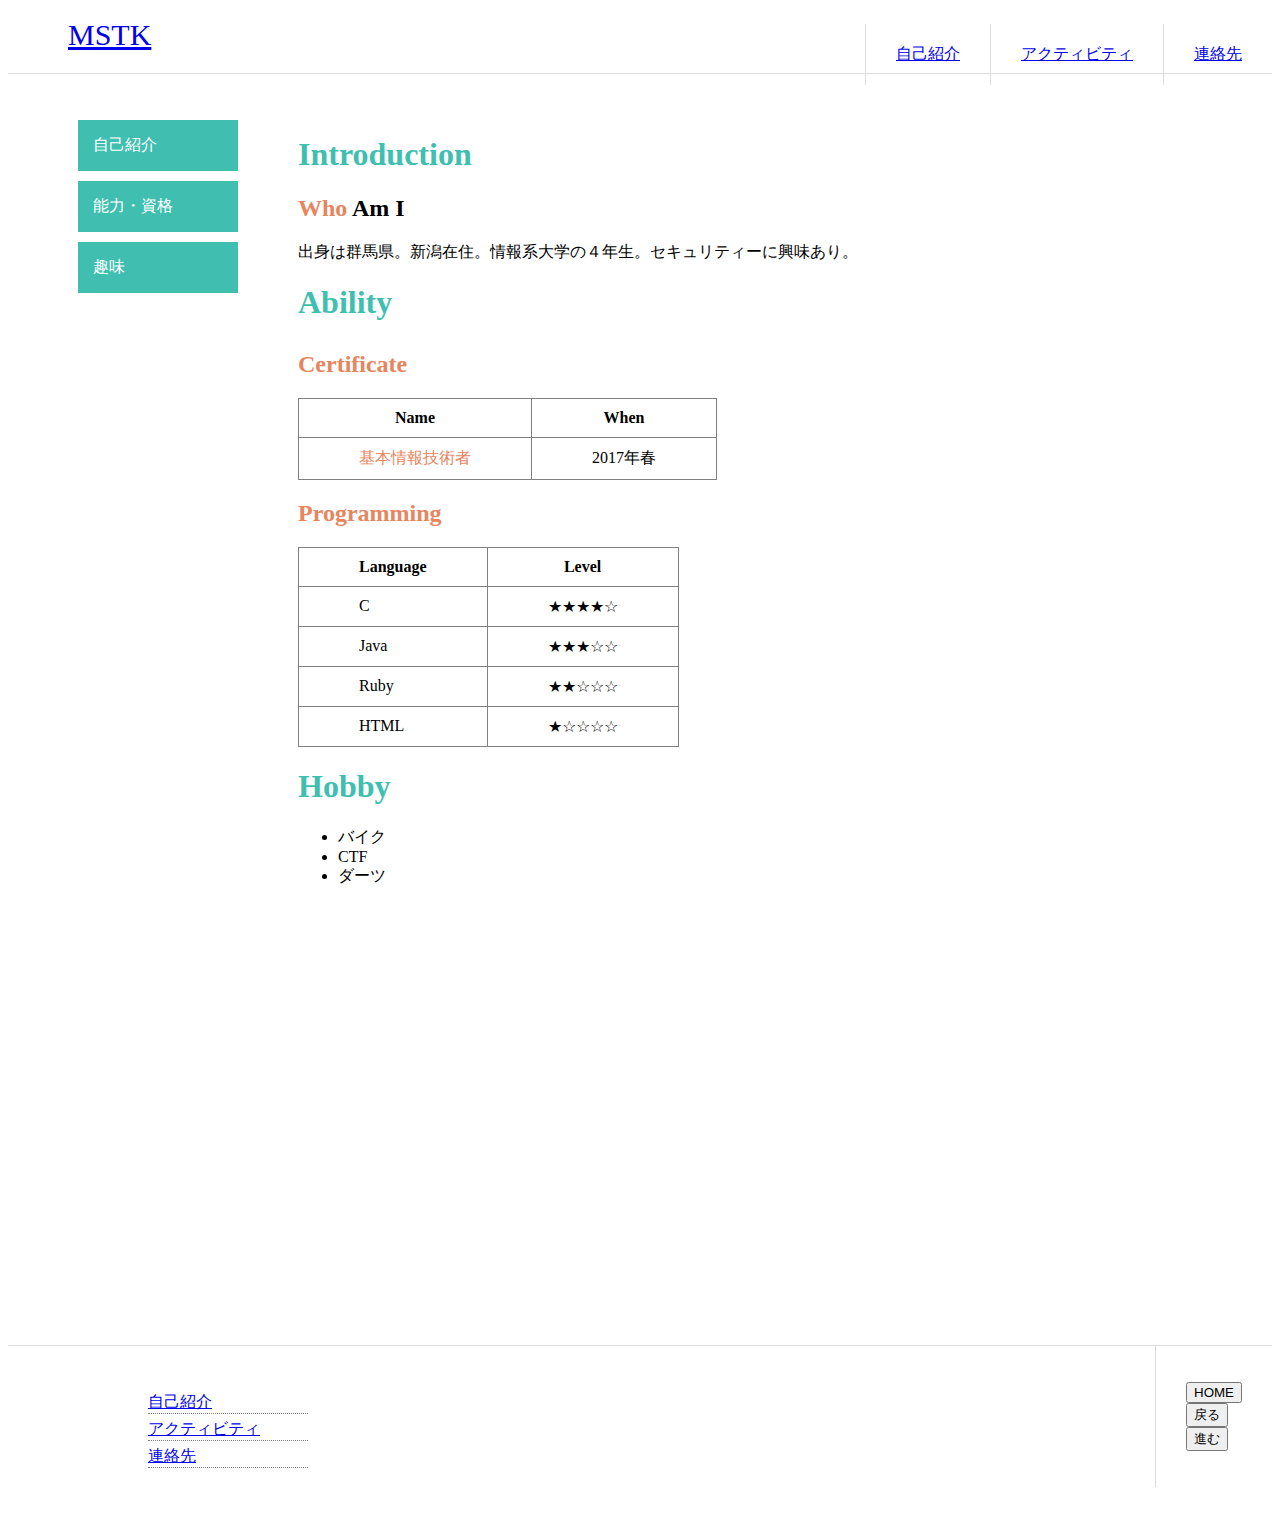
==== index.html @ 22382787 "Change." ====
<!DOCTYPE html>
<html>

  <!--Head-->
  <head>
    <meta charset="utf-8">
    <title>MSTK</title>
    <link rel="stylesheet" href="stylesheet.css">
  </head>
  
  <!--Body-->
  <body>
    <!--Header-->
    <div class="header">
      <div class="header-left"><a href="index.html">MSTK<a></div>
      <div class="header-right">
        <ul>
          <li><a href="introduction.html">自己紹介</a></li>
          <li><a href="activity.html">アクティビティ</a></li>
          <li><a href="contact.html">連絡先</a></li>
        </ul>
      </div>
    </div>
    <!--Header終了-->
    
    <!--Main-->
    <div class="main">
      <div class="sidebar">
        <ul>
          <li>自己紹介</li>
          <li>能力・資格</li>
          <li>趣味</li>
        </ul>
      </div>
      
      <div class="contents">
	
        <!--自己紹介-->
        <div class="contents-introduction">
          <h1>Introduction</h1>
          <h2><span class="who-highlight">Who</span> Am I</h2>
          <p>出身は群馬県。新潟在住。情報系大学の４年生。セキュリティーに興味あり。</p>
        </div>

        <!--資格・能力-->
        <div class="contents-ability">
          <h1>Ability</h1>
	  <h2>Certificate</h2>
          <table>
            <tr><th>Name</th><th>When</th></tr>
            <tr><td class="fe-title">基本情報技術者</td><td>2017年春</td></tr>
          </table>
	  <h2>Programming</h2>
          <table>
            <tr><th>Language</th><th>Level</th></tr>
            <tr><td class="c-title">C</td><td>★★★★☆</td></tr>
            <tr><td class="java-title">Java</td><td>★★★☆☆</td></tr>
	    <tr><td class="ruby-title">Ruby</td><td>★★☆☆☆</td></tr>
	    <tr><td class="html-title">HTML</td><td>★☆☆☆☆</td></tr>
          </table>
	</div>
	<!--趣味-->
	<div class="contents-hobby">
	  <h1>Hobby</h1>
	  <ul>
	    <li>バイク</li>
	    <li>CTF</li>
	    <li>ダーツ</li>
	  </ul>
	</div>
      </div>
    </div>

    <!--Footer-->
    <div class="footer">
      <div class="footer-left">
        <ul>
	  <li><a href = "introduction.html">自己紹介</a></li>
          <li><a href = "activity.html">アクティビティ</a></li>
          <li><a href = "contact.html">連絡先</a></li>
        </ul>
      </div>
      <div class="footer-right">
	<p>
	  <input type="button" value="HOME" onclick="location.href='index.html'"><br>
	  <input type = "button" value = "戻る" onclick = "history.back()"><br>
	  <input type = "button" value = "進む" onclick = "history.forward()">
	</p>
      </div>
    </div>
    <!--Footerの終了-->

  </body>
  <!--Bodyの終了-->

</html>
---- stylesheet.css ----
/* header */

.header {
    height: 65px;
    border-bottom: 1px solid #dddddd;
}

.header-left {
    float: left;
    padding: 10px 60px;
    color: #ED7000;
    font-size: 30px;
}

.header-right {
    float: right;
    color: #808080;
}

.header-right li {
    list-style: none;
    float: left;
    padding: 20px 30px;
    border-left: 1px solid #dddddd;
}



.selected {
    color: #ED7000;
}

.main {
    width: 1300px;
}

.footer {
    height: 100px;
    clear: left;
    border-top: 1px solid #dddddd;
}

.footer-left {
    float: left;
    width: 200px;
    padding: 30px 100px; 
}

.footer-left li {
    list-style: none;
    margin-bottom: 5px;
    color :#808080;
    border-bottom : 1px dotted #808080;
}

.footer-right{
    float:right;
    padding: 20px 30px;
    border-left: 1px solid #dddddd;
}

.like-box {
    float: left;
    padding: 30px;
}

.sidebar {
    height: 600px;
    width: 200px;
    float: left;
    padding: 30px;
}

.sidebar li {
    color: white;
    background-color: #40bfb0;
    padding: 15px;
    margin-bottom: 10px;
}

.contents {
    height: 1200px;
    width: 900px;
    float: left;
    padding: 30px;
}

.contents h1 {
    color: #40BFB0;
}

.contents-introduce {
    height: 300px;
    color: #808080;
}

.contents-introduce h1 {
    margin-bottom: 30px;
}

.contents-introduce-item {
    width: 100px;
    float: left;
    padding-right: 30px;
}

.contents-introduce-item h2 {
    margin-bottom: 10px;
}

.who-highlight {
    color: #e6855e;
}

.contents-ability h2{
    color: #e6855e;
}


.contents-ability h1 {
    margin-bottom: 30px;
}

th,
td {
    padding: 10px 60px;
    border: 1px solid #808080;
}

table {
    border-collapse: collapse;
}

.fe-title {
    color: #E6855E;
}

.ap-title {
    color: #40BFB0;
}

.sc-title {
    color: #F9DB57;
}

.blog {
    height: 1200px;
    width: 900px;
    float: left;
    padding: 30px;
}

.blog h1 {
    border-left: 1px solid #dddddd;
}

.blog ul li.new:after {
    content:"new";
    color: #ff0000;
    font-size: smaller;
}

.contact {
    height: 1200px;
    width: 900px;
    float: left;
    padding: 30px;
}
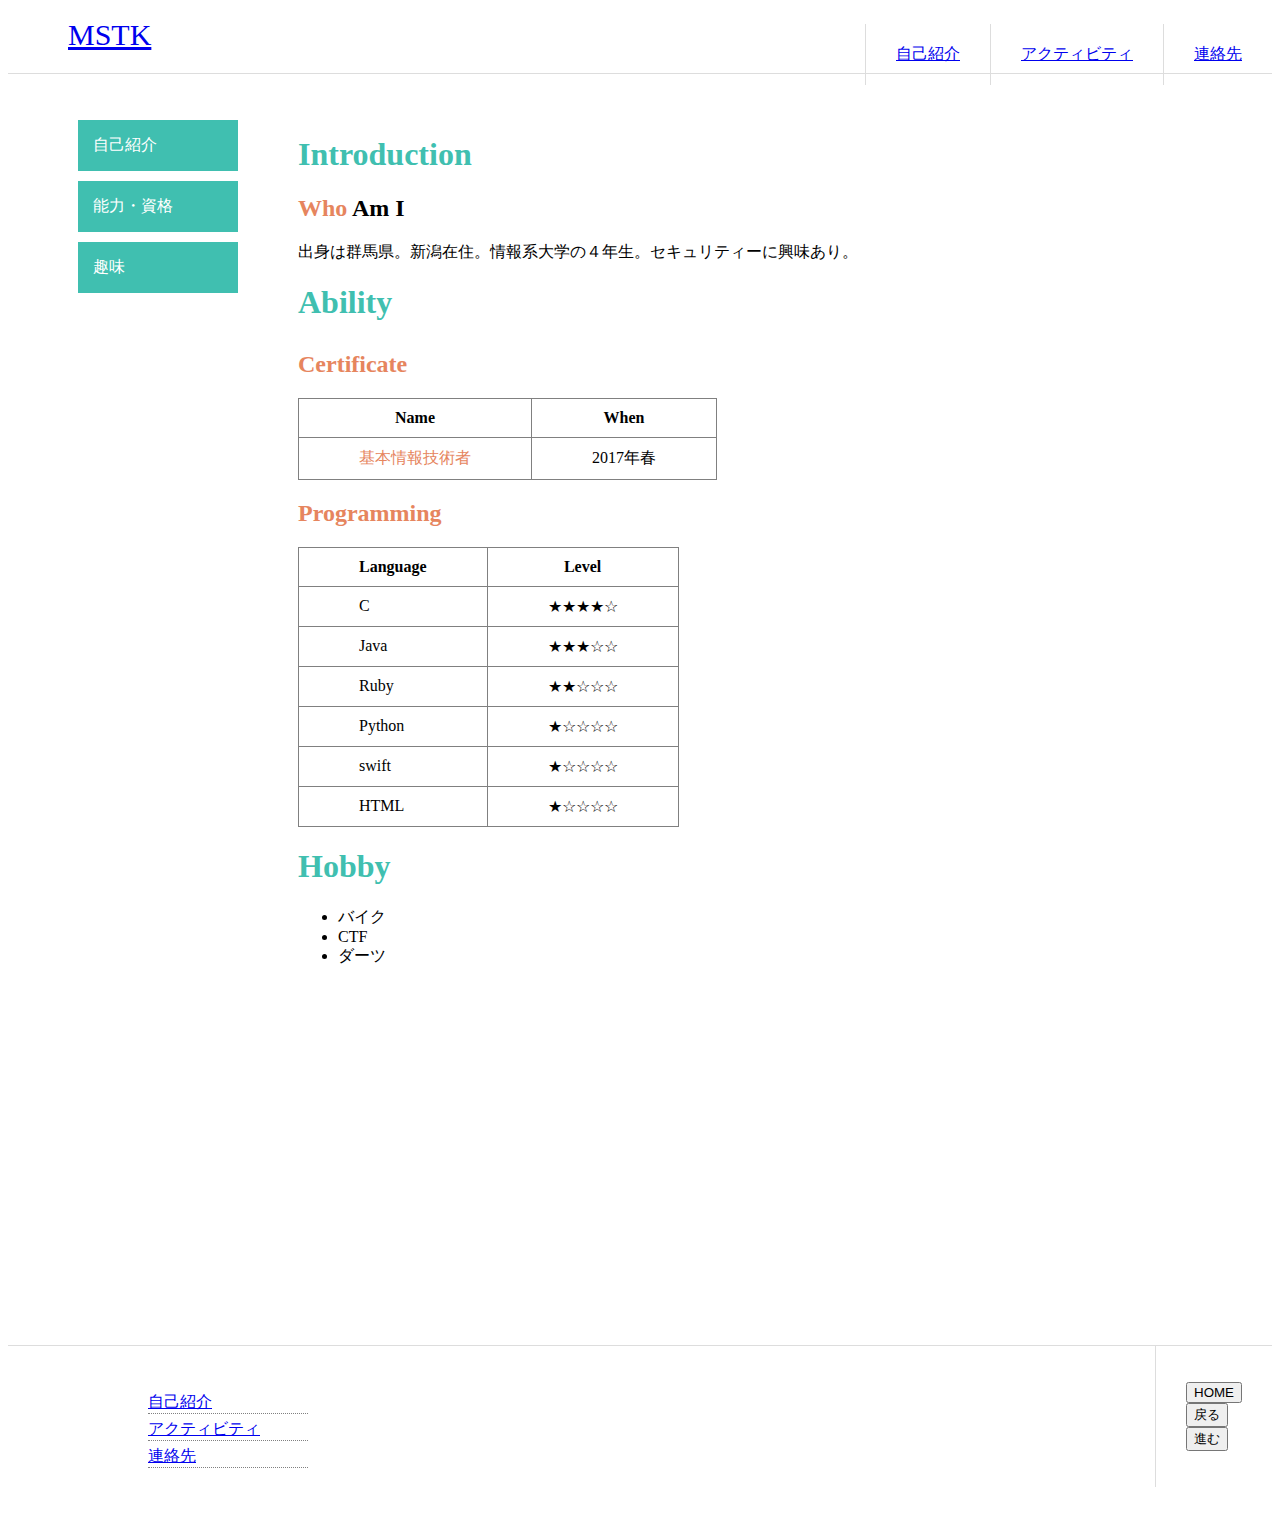
==== commit 06306751: "Change." ====
--- a/index.html
+++ b/index.html
@@ -56,6 +56,8 @@
             <tr><td class="c-title">C</td><td>★★★★☆</td></tr>
             <tr><td class="java-title">Java</td><td>★★★☆☆</td></tr>
 	    <tr><td class="ruby-title">Ruby</td><td>★★☆☆☆</td></tr>
+	    <tr><td class="python-title">Python</td><td>★☆☆☆☆</td></tr>
+	    <tr><td class="swift-title">swift</td><td>★☆☆☆☆</td></tr>
 	    <tr><td class="html-title">HTML</td><td>★☆☆☆☆</td></tr>
           </table>
 	</div>
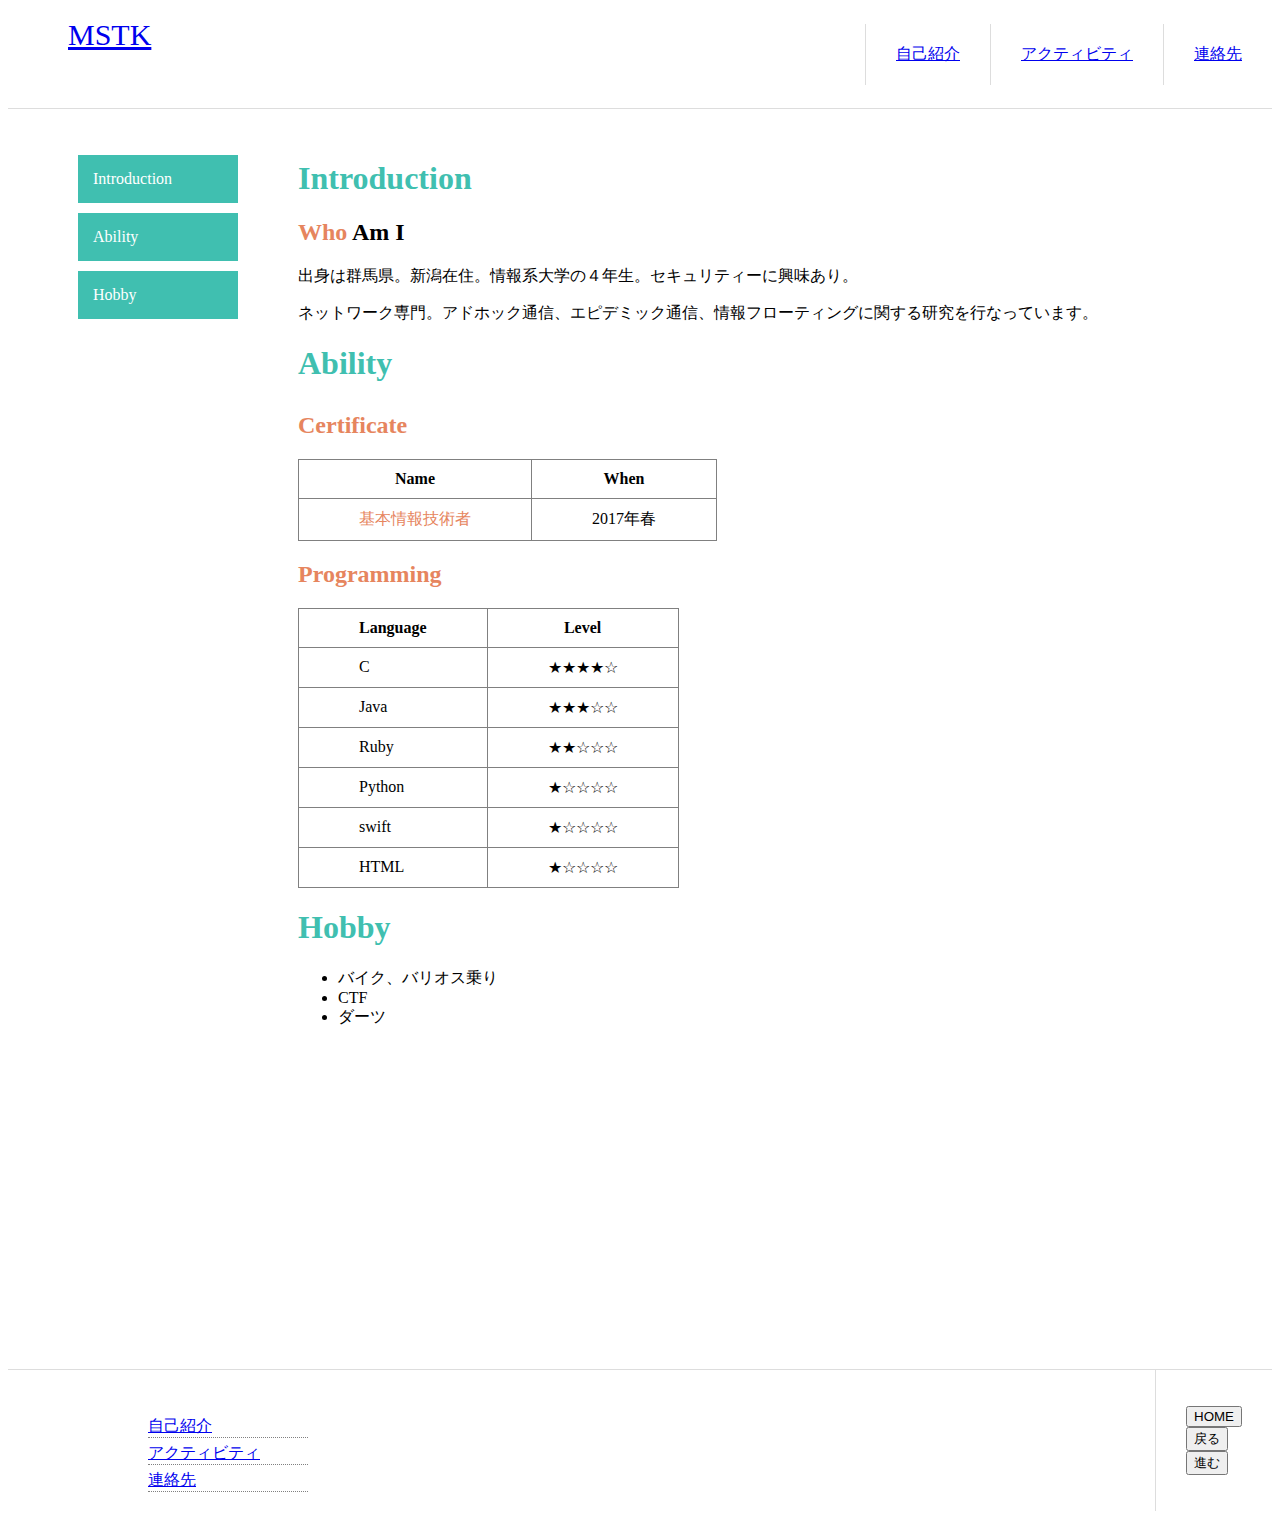
==== commit 56fbb194: "自己紹介追加" ====
--- a/index.html
+++ b/index.html
@@ -1,16 +1,16 @@
 <!DOCTYPE html>
 <html>
 
-  <!--Head-->
+  <!-- head -->
   <head>
     <meta charset="utf-8">
     <title>MSTK</title>
     <link rel="stylesheet" href="stylesheet.css">
   </head>
-  
-  <!--Body-->
+
+  <!-- body -->
   <body>
-    <!--Header-->
+    <!-- header -->
     <div class="header">
       <div class="header-left"><a href="index.html">MSTK<a></div>
       <div class="header-right">
@@ -21,78 +21,80 @@
         </ul>
       </div>
     </div>
-    <!--Header終了-->
-    
-    <!--Main-->
+
+    <!-- main -->
     <div class="main">
+
+      <!-- sidebar -->
       <div class="sidebar">
         <ul>
-          <li>自己紹介</li>
-          <li>能力・資格</li>
-          <li>趣味</li>
+          <li>Introduction</li>
+          <li>Ability</li>
+          <li>Hobby</li>
         </ul>
       </div>
-      
+
+      <!-- contents -->
       <div class="contents">
-	
-        <!--自己紹介-->
+
+        <!-- introduction -->
         <div class="contents-introduction">
           <h1>Introduction</h1>
           <h2><span class="who-highlight">Who</span> Am I</h2>
           <p>出身は群馬県。新潟在住。情報系大学の４年生。セキュリティーに興味あり。</p>
+          <p>ネットワーク専門。アドホック通信、エピデミック通信、情報フローティングに関する研究を行なっています。</p>
         </div>
 
-        <!--資格・能力-->
+        <!-- abirity -->
         <div class="contents-ability">
           <h1>Ability</h1>
-	  <h2>Certificate</h2>
+          <h2>Certificate</h2>
           <table>
             <tr><th>Name</th><th>When</th></tr>
             <tr><td class="fe-title">基本情報技術者</td><td>2017年春</td></tr>
           </table>
-	  <h2>Programming</h2>
+          <h2>Programming</h2>
           <table>
             <tr><th>Language</th><th>Level</th></tr>
             <tr><td class="c-title">C</td><td>★★★★☆</td></tr>
             <tr><td class="java-title">Java</td><td>★★★☆☆</td></tr>
-	    <tr><td class="ruby-title">Ruby</td><td>★★☆☆☆</td></tr>
-	    <tr><td class="python-title">Python</td><td>★☆☆☆☆</td></tr>
-	    <tr><td class="swift-title">swift</td><td>★☆☆☆☆</td></tr>
-	    <tr><td class="html-title">HTML</td><td>★☆☆☆☆</td></tr>
+            <tr><td class="ruby-title">Ruby</td><td>★★☆☆☆</td></tr>
+            <tr><td class="python-title">Python</td><td>★☆☆☆☆</td></tr>
+            <tr><td class="swift-title">swift</td><td>★☆☆☆☆</td></tr>
+            <tr><td class="html-title">HTML</td><td>★☆☆☆☆</td></tr>
           </table>
-	</div>
-	<!--趣味-->
-	<div class="contents-hobby">
-	  <h1>Hobby</h1>
-	  <ul>
-	    <li>バイク</li>
-	    <li>CTF</li>
-	    <li>ダーツ</li>
-	  </ul>
-	</div>
+        </div>
+
+        <!-- hobby -->
+        <div class="contents-hobby">
+          <h1>Hobby</h1>
+          <ul>
+            <li>バイク、バリオス乗り</li>
+            <li>CTF</li>
+            <li>ダーツ</li>
+          </ul>
+        </div>
       </div>
     </div>
 
-    <!--Footer-->
+    <!-- footer -->
     <div class="footer">
       <div class="footer-left">
         <ul>
-	  <li><a href = "introduction.html">自己紹介</a></li>
+          <li><a href = "introduction.html">自己紹介</a></li>
           <li><a href = "activity.html">アクティビティ</a></li>
           <li><a href = "contact.html">連絡先</a></li>
         </ul>
       </div>
       <div class="footer-right">
-	<p>
-	  <input type="button" value="HOME" onclick="location.href='index.html'"><br>
-	  <input type = "button" value = "戻る" onclick = "history.back()"><br>
-	  <input type = "button" value = "進む" onclick = "history.forward()">
-	</p>
+        <p>
+          <input type="button" value="HOME" onclick="location.href='index.html'"><br>
+          <input type = "button" value = "戻る" onclick = "history.back()"><br>
+          <input type = "button" value = "進む" onclick = "history.forward()">
+        </p>
       </div>
     </div>
-    <!--Footerの終了-->
 
   </body>
-  <!--Bodyの終了-->
 
 </html>
--- a/stylesheet.css
+++ b/stylesheet.css
@@ -2,7 +2,7 @@
 /* header */
 
 .header {
-    height: 65px;
+    height: 100px;
     border-bottom: 1px solid #dddddd;
 }
 
@@ -35,6 +35,8 @@
     width: 1300px;
 }
 
+/* footer */
+
 .footer {
     height: 100px;
     clear: left;
@@ -44,7 +46,7 @@
 .footer-left {
     float: left;
     width: 200px;
-    padding: 30px 100px; 
+    padding: 30px 100px;
 }
 
 .footer-left li {
@@ -166,4 +168,4 @@
     width: 900px;
     float: left;
     padding: 30px;
-}+}
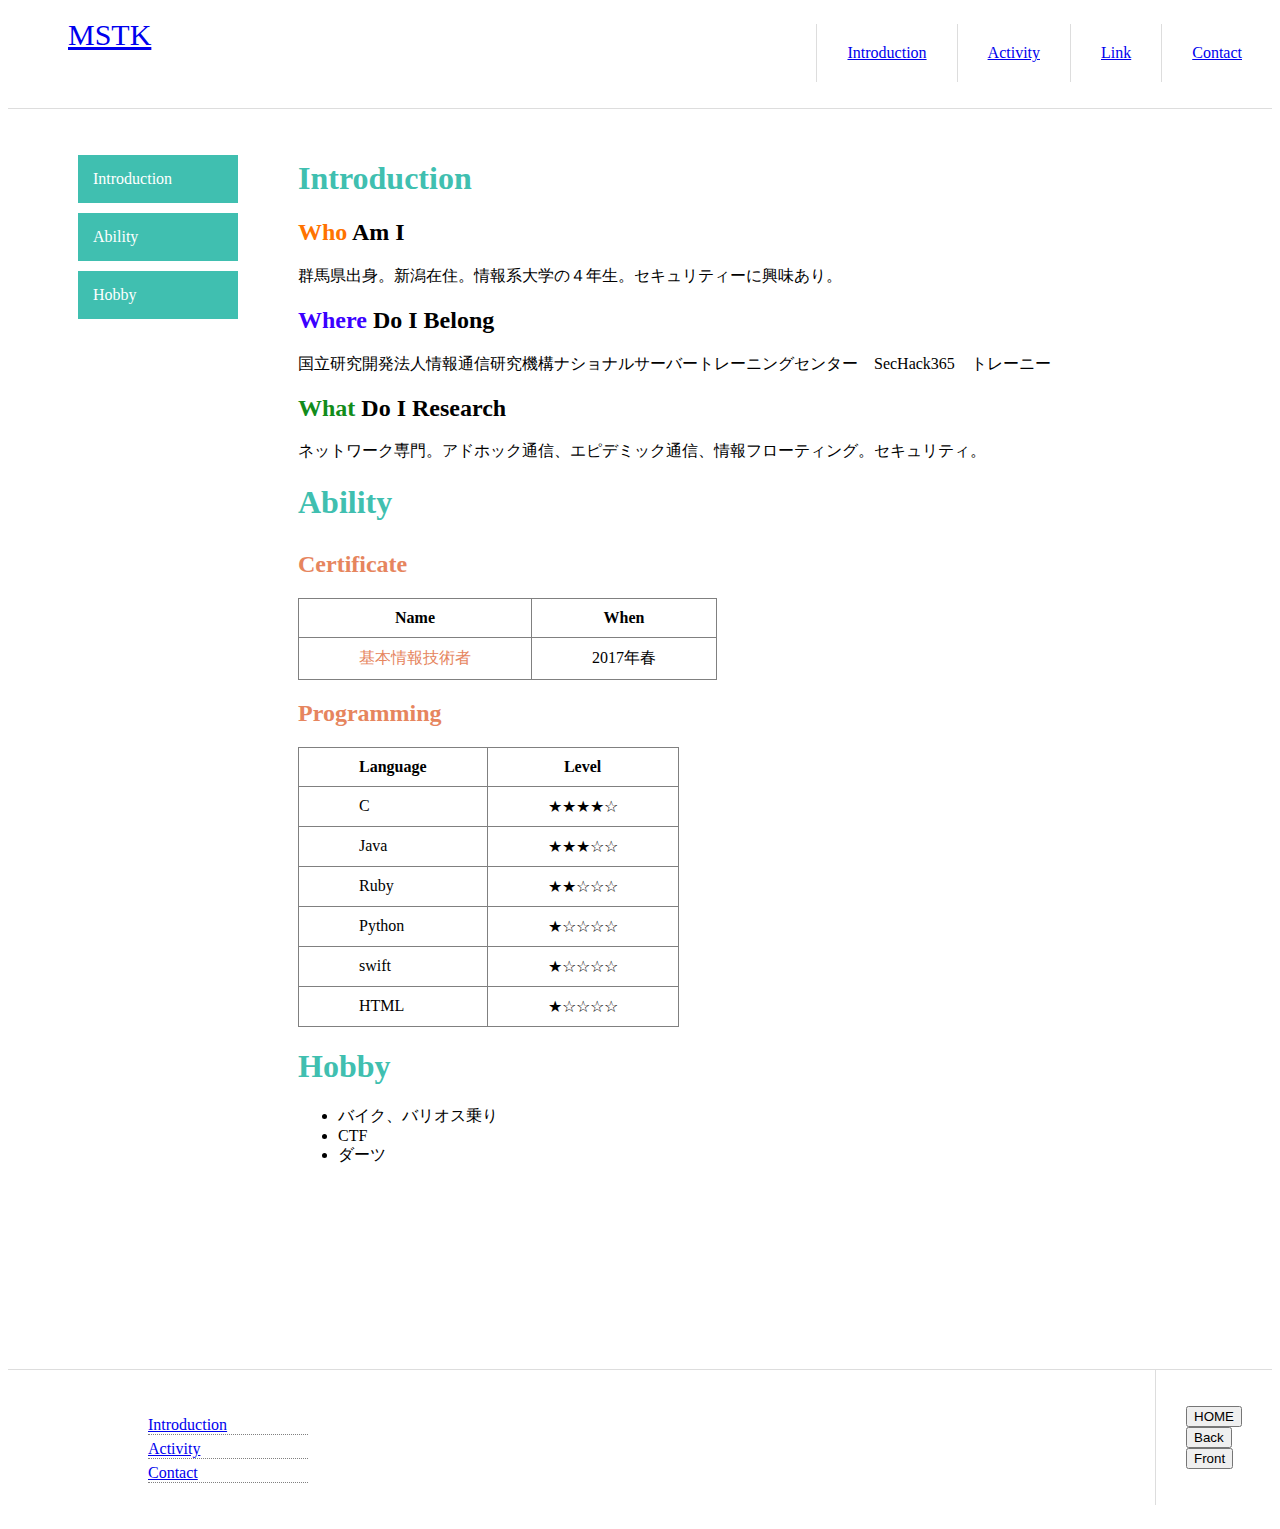
==== commit e5f47a00: "自己紹介追加" ====
--- a/index.html
+++ b/index.html
@@ -15,9 +15,10 @@
       <div class="header-left"><a href="index.html">MSTK<a></div>
       <div class="header-right">
         <ul>
-          <li><a href="introduction.html">自己紹介</a></li>
-          <li><a href="activity.html">アクティビティ</a></li>
-          <li><a href="contact.html">連絡先</a></li>
+          <li><a href="introduction.html">Introduction</a></li>
+          <li><a href="activity.html">Activity</a></li>
+          <li><a href="link.html">Link</a></li>
+          <li><a href="contact.html">Contact</a></li>
         </ul>
       </div>
     </div>
@@ -40,9 +41,12 @@
         <!-- introduction -->
         <div class="contents-introduction">
           <h1>Introduction</h1>
-          <h2><span class="who-highlight">Who</span> Am I</h2>
-          <p>出身は群馬県。新潟在住。情報系大学の４年生。セキュリティーに興味あり。</p>
-          <p>ネットワーク専門。アドホック通信、エピデミック通信、情報フローティングに関する研究を行なっています。</p>
+          <h2><span class = "who-highlight">Who</span> Am I</h2>
+          <p>群馬県出身。新潟在住。情報系大学の４年生。セキュリティーに興味あり。</p>
+          <h2><span class = "where-highlight">Where</span> Do I Belong</h2>
+          <p>国立研究開発法人情報通信研究機構ナショナルサーバートレーニングセンター　SecHack365　トレーニー</p>
+          <h2><span class = "what-highlight">What</span> Do I Research</h2>
+          <p>ネットワーク専門。アドホック通信、エピデミック通信、情報フローティング。セキュリティ。</p>
         </div>
 
         <!-- abirity -->
@@ -81,16 +85,16 @@
     <div class="footer">
       <div class="footer-left">
         <ul>
-          <li><a href = "introduction.html">自己紹介</a></li>
-          <li><a href = "activity.html">アクティビティ</a></li>
-          <li><a href = "contact.html">連絡先</a></li>
+          <li><a href = "introduction.html">Introduction</a></li>
+          <li><a href = "activity.html">Activity</a></li>
+          <li><a href = "contact.html">Contact</a></li>
         </ul>
       </div>
       <div class="footer-right">
         <p>
           <input type="button" value="HOME" onclick="location.href='index.html'"><br>
-          <input type = "button" value = "戻る" onclick = "history.back()"><br>
-          <input type = "button" value = "進む" onclick = "history.forward()">
+          <input type = "button" value = "Back" onclick = "history.back()"><br>
+          <input type = "button" value = "Front" onclick = "history.forward()">
         </p>
       </div>
     </div>
--- a/stylesheet.css
+++ b/stylesheet.css
@@ -102,17 +102,25 @@
 }
 
 .contents-introduce-item {
-    width: 100px;
-    float: left;
-    padding-right: 30px;
+  width: 100px;
+  float: left;
+  padding-right: 30px;
 }
 
 .contents-introduce-item h2 {
-    margin-bottom: 10px;
+  margin-bottom: 10px;
 }
 
 .who-highlight {
-    color: #e6855e;
+  color: #ff7300;
+}
+
+.where-highlight {
+  color: #3b00ff;
+}
+
+.what-highlight {
+  color: #128c1a;
 }
 
 .contents-ability h2{
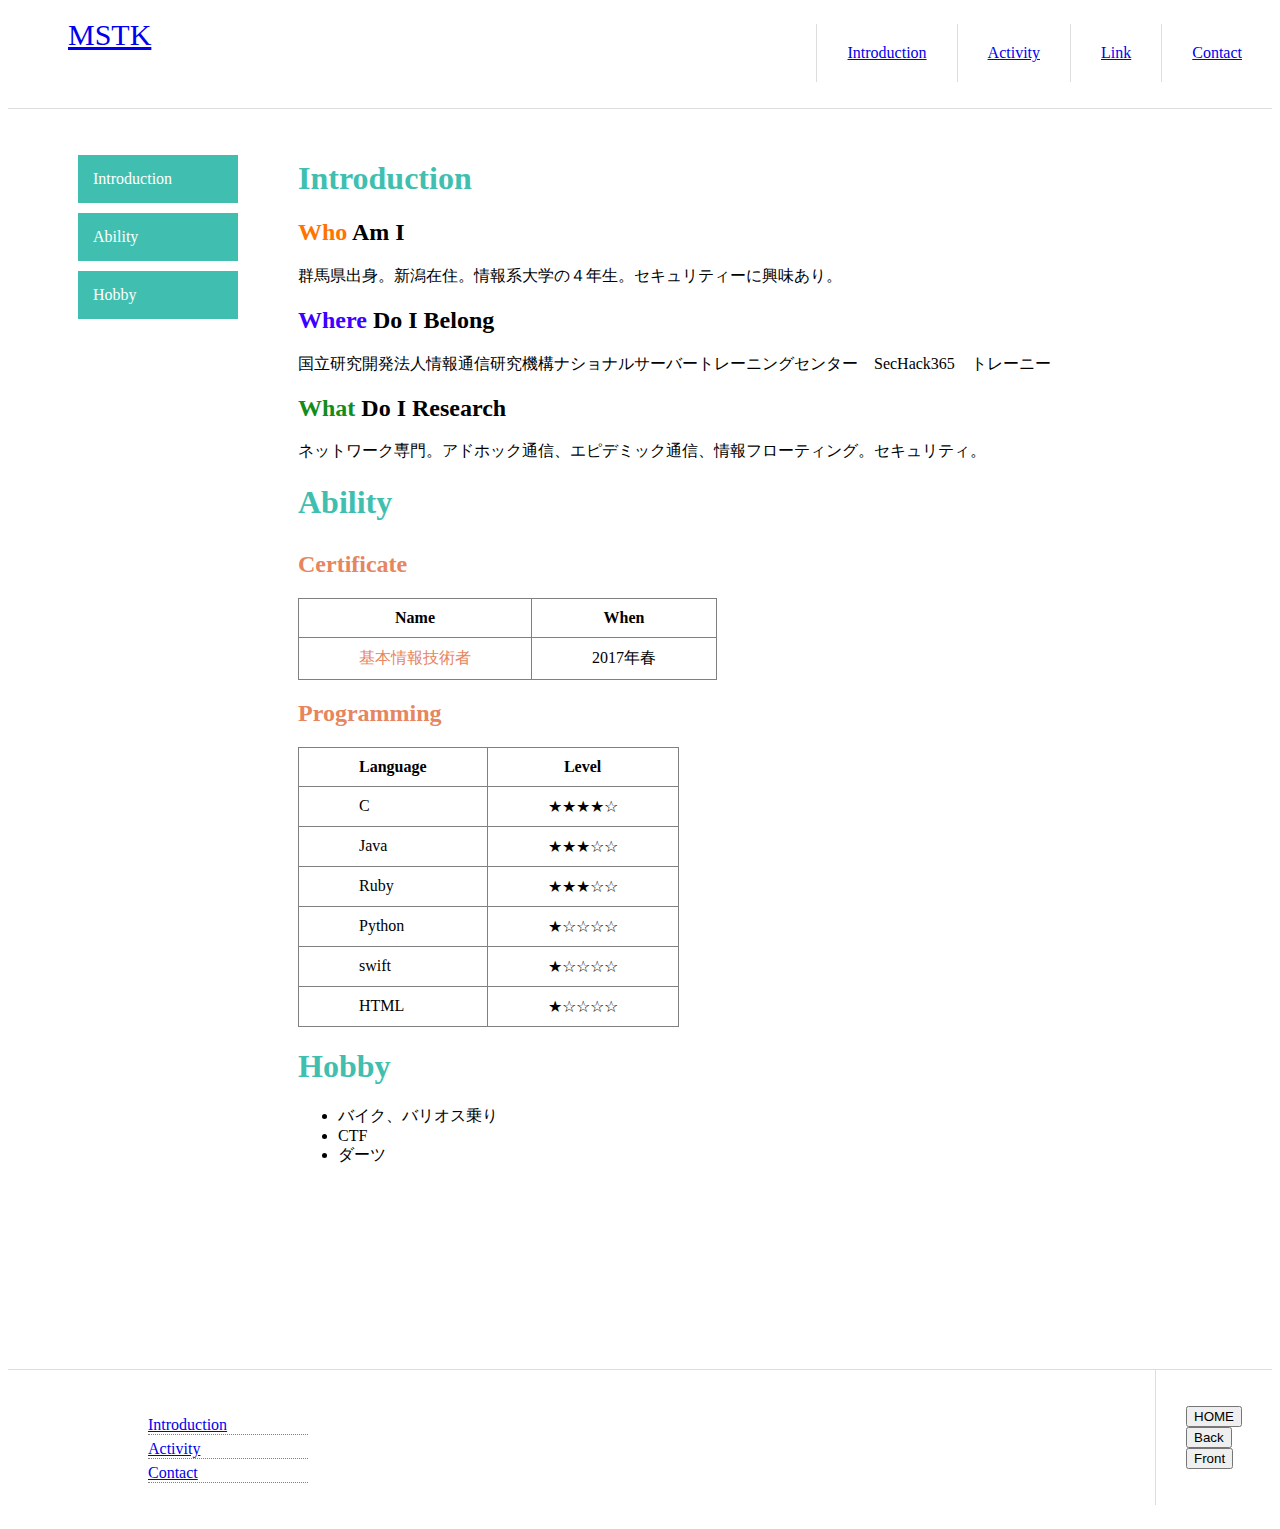
==== commit 4c4ea0ee: "活動更新" ====
--- a/index.html
+++ b/index.html
@@ -1,104 +1,105 @@
 <!DOCTYPE html>
 <html>
 
-  <!-- head -->
-  <head>
-    <meta charset="utf-8">
-    <title>MSTK</title>
-    <link rel="stylesheet" href="stylesheet.css">
-  </head>
+<!-- head -->
+<head>
+  <meta charset="utf-8">
+  <title>MSTK</title>
+  <link rel="stylesheet" href="stylesheet.css">
+</head>
 
-  <!-- body -->
-  <body>
-    <!-- header -->
-    <div class="header">
-      <div class="header-left"><a href="index.html">MSTK<a></div>
-      <div class="header-right">
+<!-- body -->
+<body>
+
+  <!-- header -->
+  <div class="header">
+    <div class="header-left"><a href="index.html">MSTK<a></div>
+    <div class="header-right">
+      <ul>
+        <li><a href="introduction.html">Introduction</a></li>
+        <li><a href="activity.html">Activity</a></li>
+        <li><a href="link.html">Link</a></li>
+        <li><a href="contact.html">Contact</a></li>
+      </ul>
+    </div>
+  </div>
+
+  <!-- main -->
+  <div class="main">
+
+    <!-- sidebar -->
+    <div class="sidebar">
+      <ul>
+        <li>Introduction</li>
+        <li>Ability</li>
+        <li>Hobby</li>
+      </ul>
+    </div>
+
+    <!-- contents -->
+    <div class="contents">
+
+      <!-- introduction -->
+      <div class="contents-introduction">
+        <h1>Introduction</h1>
+        <h2><span class = "who-highlight">Who</span> Am I</h2>
+        <p>群馬県出身。新潟在住。情報系大学の４年生。セキュリティーに興味あり。</p>
+        <h2><span class = "where-highlight">Where</span> Do I Belong</h2>
+        <p>国立研究開発法人情報通信研究機構ナショナルサーバートレーニングセンター　SecHack365　トレーニー</p>
+        <h2><span class = "what-highlight">What</span> Do I Research</h2>
+        <p>ネットワーク専門。アドホック通信、エピデミック通信、情報フローティング。セキュリティ。</p>
+      </div>
+
+      <!-- abirity -->
+      <div class="contents-ability">
+        <h1>Ability</h1>
+        <h2>Certificate</h2>
+        <table>
+          <tr><th>Name</th><th>When</th></tr>
+          <tr><td class="fe-title">基本情報技術者</td><td>2017年春</td></tr>
+        </table>
+        <h2>Programming</h2>
+        <table>
+          <tr><th>Language</th><th>Level</th></tr>
+          <tr><td class="c-title">C</td><td>★★★★☆</td></tr>
+          <tr><td class="java-title">Java</td><td>★★★☆☆</td></tr>
+          <tr><td class="ruby-title">Ruby</td><td>★★★☆☆</td></tr>
+          <tr><td class="python-title">Python</td><td>★☆☆☆☆</td></tr>
+          <tr><td class="swift-title">swift</td><td>★☆☆☆☆</td></tr>
+          <tr><td class="html-title">HTML</td><td>★☆☆☆☆</td></tr>
+        </table>
+      </div>
+
+      <!-- hobby -->
+      <div class="contents-hobby">
+        <h1>Hobby</h1>
         <ul>
-          <li><a href="introduction.html">Introduction</a></li>
-          <li><a href="activity.html">Activity</a></li>
-          <li><a href="link.html">Link</a></li>
-          <li><a href="contact.html">Contact</a></li>
+          <li>バイク、バリオス乗り</li>
+          <li>CTF</li>
+          <li>ダーツ</li>
         </ul>
       </div>
     </div>
+  </div>
 
-    <!-- main -->
-    <div class="main">
+  <!-- footer -->
+  <div class="footer">
+    <div class="footer-left">
+      <ul>
+        <li><a href = "introduction.html">Introduction</a></li>
+        <li><a href = "activity.html">Activity</a></li>
+        <li><a href = "contact.html">Contact</a></li>
+      </ul>
+    </div>
+    <div class="footer-right">
+      <p>
+        <input type="button" value="HOME" onclick="location.href='index.html'"><br>
+        <input type = "button" value = "Back" onclick = "history.back()"><br>
+        <input type = "button" value = "Front" onclick = "history.forward()">
+      </p>
+    </div>
+  </div>
 
-      <!-- sidebar -->
-      <div class="sidebar">
-        <ul>
-          <li>Introduction</li>
-          <li>Ability</li>
-          <li>Hobby</li>
-        </ul>
-      </div>
-
-      <!-- contents -->
-      <div class="contents">
-
-        <!-- introduction -->
-        <div class="contents-introduction">
-          <h1>Introduction</h1>
-          <h2><span class = "who-highlight">Who</span> Am I</h2>
-          <p>群馬県出身。新潟在住。情報系大学の４年生。セキュリティーに興味あり。</p>
-          <h2><span class = "where-highlight">Where</span> Do I Belong</h2>
-          <p>国立研究開発法人情報通信研究機構ナショナルサーバートレーニングセンター　SecHack365　トレーニー</p>
-          <h2><span class = "what-highlight">What</span> Do I Research</h2>
-          <p>ネットワーク専門。アドホック通信、エピデミック通信、情報フローティング。セキュリティ。</p>
-        </div>
-
-        <!-- abirity -->
-        <div class="contents-ability">
-          <h1>Ability</h1>
-          <h2>Certificate</h2>
-          <table>
-            <tr><th>Name</th><th>When</th></tr>
-            <tr><td class="fe-title">基本情報技術者</td><td>2017年春</td></tr>
-          </table>
-          <h2>Programming</h2>
-          <table>
-            <tr><th>Language</th><th>Level</th></tr>
-            <tr><td class="c-title">C</td><td>★★★★☆</td></tr>
-            <tr><td class="java-title">Java</td><td>★★★☆☆</td></tr>
-            <tr><td class="ruby-title">Ruby</td><td>★★☆☆☆</td></tr>
-            <tr><td class="python-title">Python</td><td>★☆☆☆☆</td></tr>
-            <tr><td class="swift-title">swift</td><td>★☆☆☆☆</td></tr>
-            <tr><td class="html-title">HTML</td><td>★☆☆☆☆</td></tr>
-          </table>
-        </div>
-
-        <!-- hobby -->
-        <div class="contents-hobby">
-          <h1>Hobby</h1>
-          <ul>
-            <li>バイク、バリオス乗り</li>
-            <li>CTF</li>
-            <li>ダーツ</li>
-          </ul>
-        </div>
-      </div>
-    </div>
-
-    <!-- footer -->
-    <div class="footer">
-      <div class="footer-left">
-        <ul>
-          <li><a href = "introduction.html">Introduction</a></li>
-          <li><a href = "activity.html">Activity</a></li>
-          <li><a href = "contact.html">Contact</a></li>
-        </ul>
-      </div>
-      <div class="footer-right">
-        <p>
-          <input type="button" value="HOME" onclick="location.href='index.html'"><br>
-          <input type = "button" value = "Back" onclick = "history.back()"><br>
-          <input type = "button" value = "Front" onclick = "history.forward()">
-        </p>
-      </div>
-    </div>
-
-  </body>
+</body>
 
 </html>
--- a/stylesheet.css
+++ b/stylesheet.css
@@ -2,103 +2,103 @@
 /* header */
 
 .header {
-    height: 100px;
-    border-bottom: 1px solid #dddddd;
+  height: 100px;
+  border-bottom: 1px solid #dddddd;
 }
 
 .header-left {
-    float: left;
-    padding: 10px 60px;
-    color: #ED7000;
-    font-size: 30px;
+  float: left;
+  padding: 10px 60px;
+  color: #ED7000;
+  font-size: 30px;
 }
 
 .header-right {
-    float: right;
-    color: #808080;
+  float: right;
+  color: #808080;
 }
 
 .header-right li {
-    list-style: none;
-    float: left;
-    padding: 20px 30px;
-    border-left: 1px solid #dddddd;
+  list-style: none;
+  float: left;
+  padding: 20px 30px;
+  border-left: 1px solid #dddddd;
 }
 
 
 
 .selected {
-    color: #ED7000;
+  color: #ED7000;
 }
 
 .main {
-    width: 1300px;
+  width: 1300px;
 }
 
 /* footer */
 
 .footer {
-    height: 100px;
-    clear: left;
-    border-top: 1px solid #dddddd;
+  height: 100px;
+  clear: left;
+  border-top: 1px solid #dddddd;
 }
 
 .footer-left {
-    float: left;
-    width: 200px;
-    padding: 30px 100px;
+  float: left;
+  width: 200px;
+  padding: 30px 100px;
 }
 
 .footer-left li {
-    list-style: none;
-    margin-bottom: 5px;
-    color :#808080;
-    border-bottom : 1px dotted #808080;
+  list-style: none;
+  margin-bottom: 5px;
+  color :#808080;
+  border-bottom : 1px dotted #808080;
 }
 
 .footer-right{
-    float:right;
-    padding: 20px 30px;
-    border-left: 1px solid #dddddd;
+  float:right;
+  padding: 20px 30px;
+  border-left: 1px solid #dddddd;
 }
 
 .like-box {
-    float: left;
-    padding: 30px;
+  float: left;
+  padding: 30px;
 }
 
 .sidebar {
-    height: 600px;
-    width: 200px;
-    float: left;
-    padding: 30px;
+  height: 600px;
+  width: 200px;
+  float: left;
+  padding: 30px;
 }
 
 .sidebar li {
-    color: white;
-    background-color: #40bfb0;
-    padding: 15px;
-    margin-bottom: 10px;
+  color: white;
+  background-color: #40bfb0;
+  padding: 15px;
+  margin-bottom: 10px;
 }
 
 .contents {
-    height: 1200px;
-    width: 900px;
-    float: left;
-    padding: 30px;
+  height: 1200px;
+  width: 900px;
+  float: left;
+  padding: 30px;
 }
 
 .contents h1 {
-    color: #40BFB0;
+  color: #40BFB0;
 }
 
 .contents-introduce {
-    height: 300px;
-    color: #808080;
+  height: 300px;
+  color: #808080;
 }
 
 .contents-introduce h1 {
-    margin-bottom: 30px;
+  margin-bottom: 30px;
 }
 
 .contents-introduce-item {
@@ -124,56 +124,61 @@
 }
 
 .contents-ability h2{
-    color: #e6855e;
+  color: #e6855e;
 }
 
 
 .contents-ability h1 {
-    margin-bottom: 30px;
+  margin-bottom: 30px;
 }
 
 th,
 td {
-    padding: 10px 60px;
-    border: 1px solid #808080;
+  padding: 10px 60px;
+  border: 1px solid #808080;
 }
 
 table {
-    border-collapse: collapse;
+  border-collapse: collapse;
 }
 
 .fe-title {
-    color: #E6855E;
+  color: #E6855E;
 }
 
 .ap-title {
-    color: #40BFB0;
+  color: #40BFB0;
 }
 
 .sc-title {
-    color: #F9DB57;
+  color: #F9DB57;
 }
 
-.blog {
-    height: 1200px;
-    width: 900px;
-    float: left;
-    padding: 30px;
+.log {
+  height: 1200px;
+  width: 900px;
+  float: left;
+  padding: 30px;
 }
 
-.blog h1 {
-    border-left: 1px solid #dddddd;
+.log h1 {
+  border-left: 1px solid #dddddd;
 }
 
-.blog ul li.new:after {
-    content:"new";
-    color: #ff0000;
-    font-size: smaller;
+.log ul li.new:after {
+  content:"new";
+  color: #ff0000;
+  font-size: smaller;
 }
+/*
+.log ul {
+  list-style:none;
+}
+*/
 
 .contact {
-    height: 1200px;
-    width: 900px;
-    float: left;
-    padding: 30px;
+  height: 1200px;
+  width: 900px;
+  float: left;
+  padding: 30px;
 }
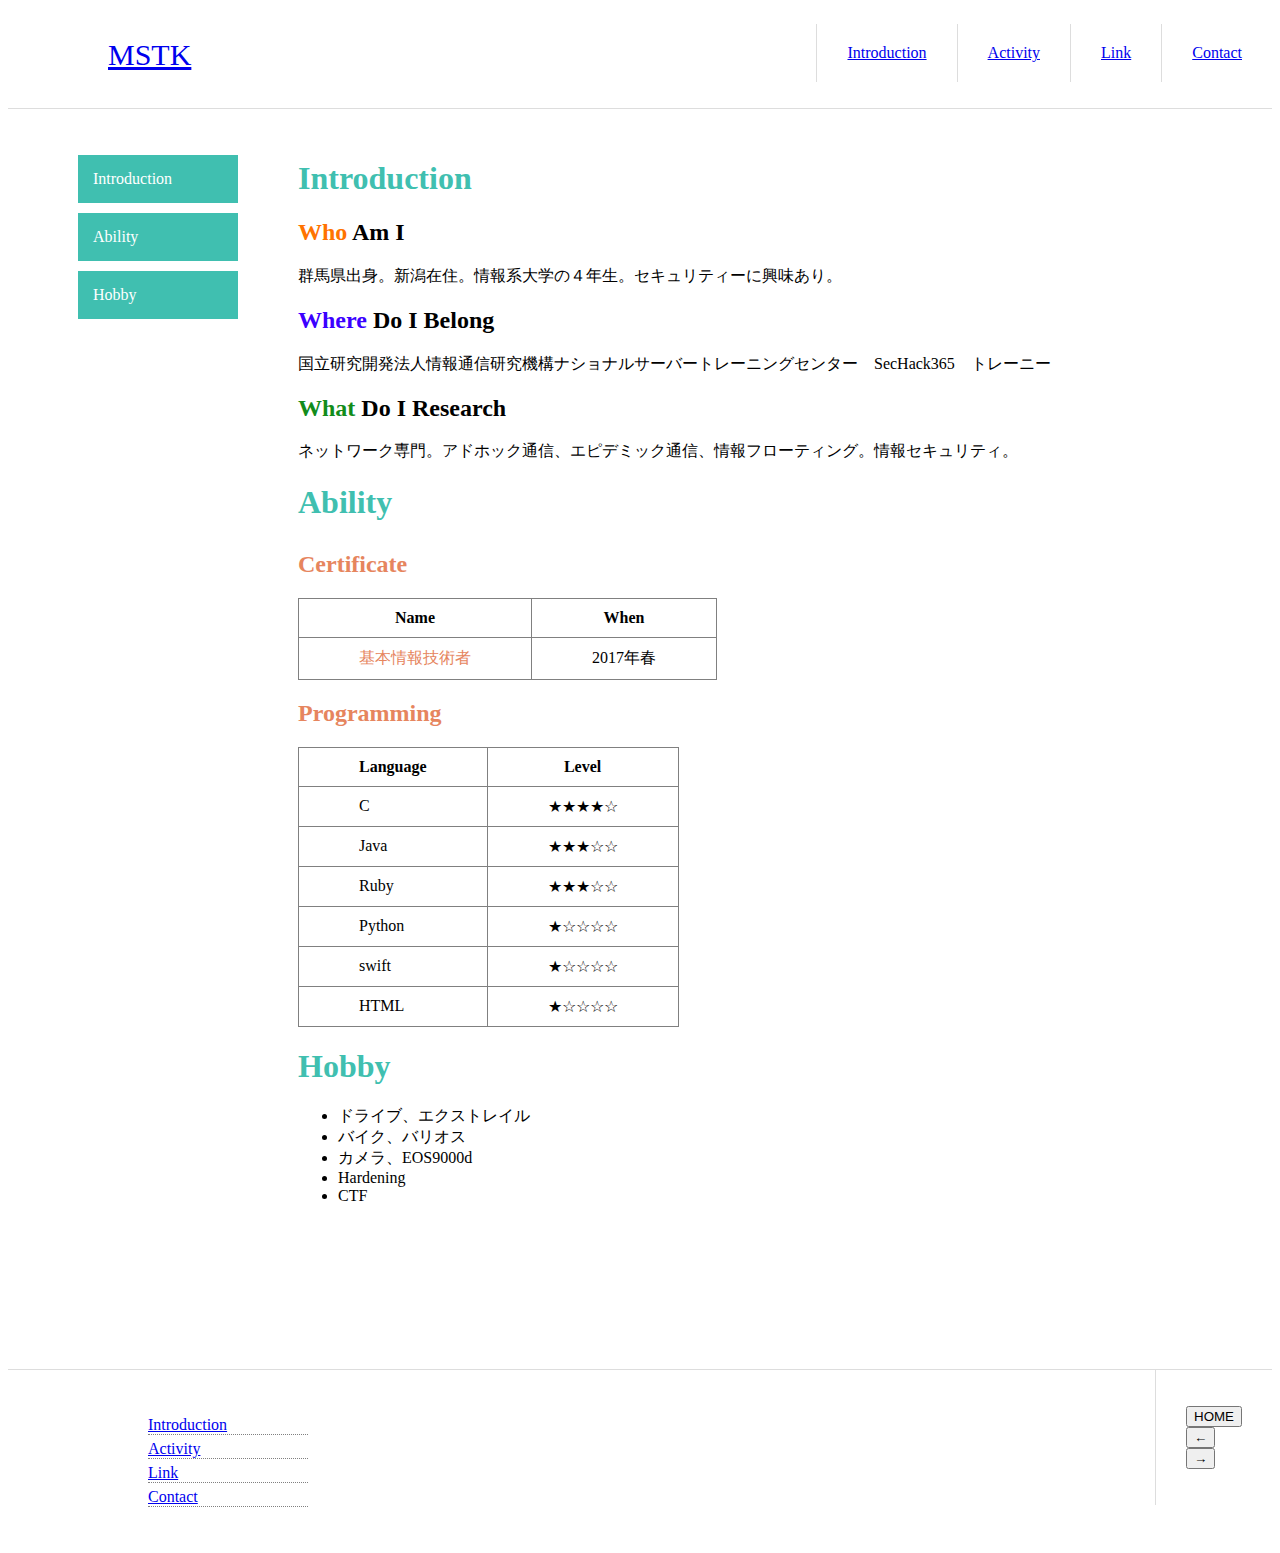
==== commit 27922a72: "活動更新" ====
--- a/index.html
+++ b/index.html
@@ -47,7 +47,7 @@
         <h2><span class = "where-highlight">Where</span> Do I Belong</h2>
         <p>国立研究開発法人情報通信研究機構ナショナルサーバートレーニングセンター　SecHack365　トレーニー</p>
         <h2><span class = "what-highlight">What</span> Do I Research</h2>
-        <p>ネットワーク専門。アドホック通信、エピデミック通信、情報フローティング。セキュリティ。</p>
+        <p>ネットワーク専門。アドホック通信、エピデミック通信、情報フローティング。情報セキュリティ。</p>
       </div>
 
       <!-- abirity -->
@@ -74,9 +74,11 @@
       <div class="contents-hobby">
         <h1>Hobby</h1>
         <ul>
-          <li>バイク、バリオス乗り</li>
+          <li>ドライブ、エクストレイル</li>
+          <li>バイク、バリオス</li>
+          <li>カメラ、EOS9000d</li>
+          <li>Hardening</li>
           <li>CTF</li>
-          <li>ダーツ</li>
         </ul>
       </div>
     </div>
@@ -88,14 +90,15 @@
       <ul>
         <li><a href = "introduction.html">Introduction</a></li>
         <li><a href = "activity.html">Activity</a></li>
+        <li><a href="link.html">Link</a></li>
         <li><a href = "contact.html">Contact</a></li>
       </ul>
     </div>
     <div class="footer-right">
       <p>
         <input type="button" value="HOME" onclick="location.href='index.html'"><br>
-        <input type = "button" value = "Back" onclick = "history.back()"><br>
-        <input type = "button" value = "Front" onclick = "history.forward()">
+        <input type = "button" value = "←" onclick = "history.back()"><br>
+        <input type = "button" value = "→" onclick = "history.forward()">
       </p>
     </div>
   </div>
--- a/stylesheet.css
+++ b/stylesheet.css
@@ -8,7 +8,7 @@
 
 .header-left {
   float: left;
-  padding: 10px 60px;
+  padding: 30px 100px;
   color: #ED7000;
   font-size: 30px;
 }
@@ -159,6 +159,7 @@
   width: 900px;
   float: left;
   padding: 30px;
+  overflow: scroll;
 }
 
 .log h1 {
@@ -170,9 +171,10 @@
   color: #ff0000;
   font-size: smaller;
 }
+
 /*
 .log ul {
-  list-style:none;
+  list-style: none;
 }
 */
 
